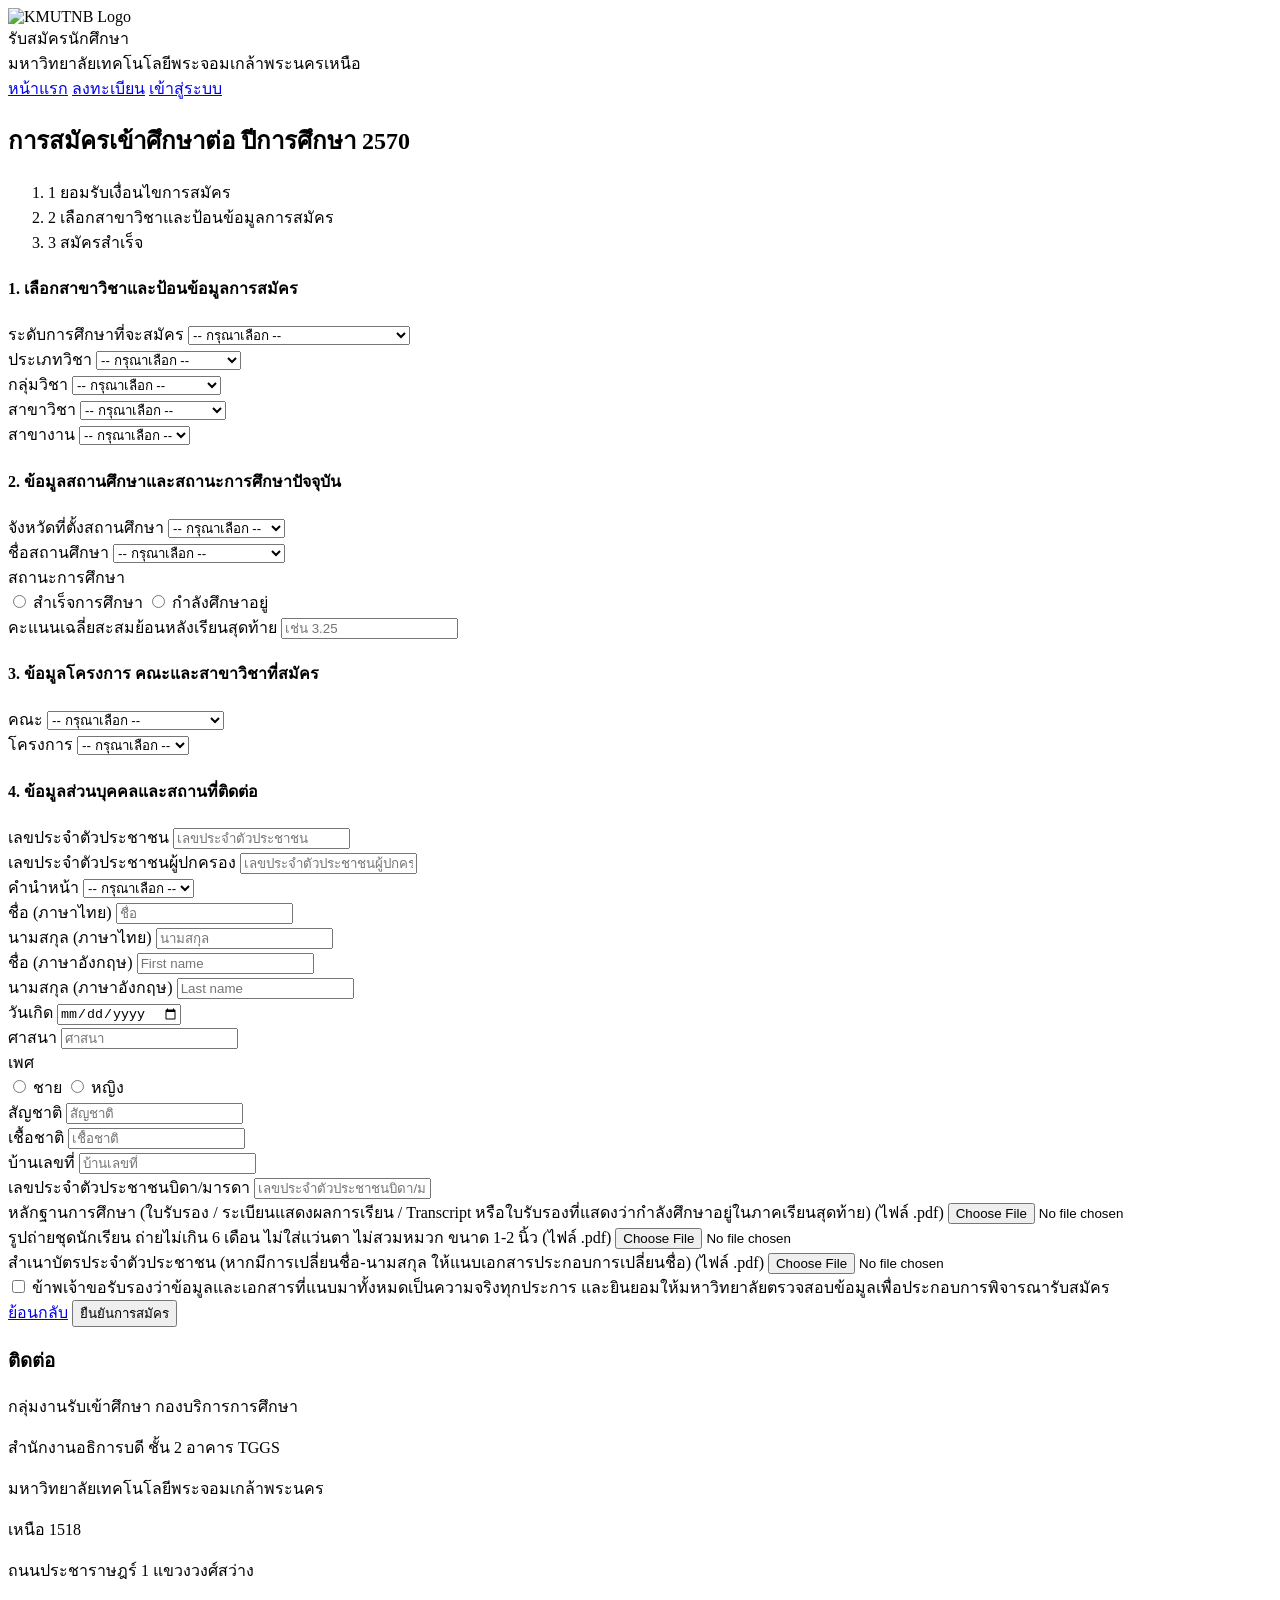
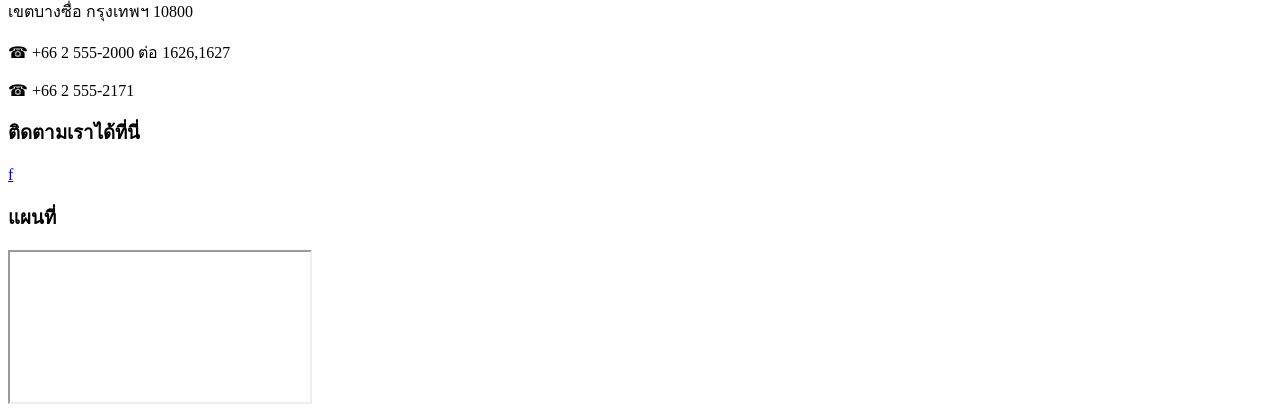
==== login3.html @ de1b0a83 "Add files via upload" ====
<!DOCTYPE html>
<html lang="th">
<head>
<meta charset="UTF-8">
<meta name="viewport" content="width=device-width, initial-scale=1.0">
<title>เข้าสู่ระบบ</title>
<link rel="stylesheet" href="css/style.css">
</head>
<body>

  <header class="header">
    <div class="header-top">
      <div class="logo">
        <img src="img/logo kmutnb final.png" alt="KMUTNB Logo">
      </div>
      <div class="university-text">
        <div class="thai-name">รับสมัครนักศึกษา</div>
        <div class="eng-name">มหาวิทยาลัยเทคโนโลยีพระจอมเกล้าพระนครเหนือ</div>
      </div>
    </div>

    <nav class="navbar">
      <div class="navbar-inner">
        <a href="index.html">หน้าแรก</a>
        <a href="apply.html">ลงทะเบียน</a>
        <a href="login.html">เข้าสู่ระบบ</a>
      </div>
    </nav>
  </header>

  <main class="main">
    <h2 class="page-title">การสมัครเข้าศึกษาต่อ ปีการศึกษา 2570</h2>

    <div class="wizard">
      <!-- Step sidebar -->
      <aside class="wizard-sidebar">
        <ol class="step-list">
          <li class="step-item step-item--done">
            <span class="step-circle">1</span>
            <span class="step-label">ยอมรับเงื่อนไขการสมัคร</span>
          </li>
          <li class="step-item step-item--done">
            <span class="step-circle">2</span>
            <span class="step-label">เลือกสาขาวิชาและป้อนข้อมูลการสมัคร</span>
          </li>
          <li class="step-item">
            <span class="step-circle">3</span>
            <span class="step-label">สมัครสำเร็จ</span>
          </li>
        </ol>
      </aside>

      <!-- Application form -->
      <section class="wizard-content">
        <form class="form-panel" onsubmit="window.location.href='login4.html'; return false;">

          <!-- 1. สาขาวิชา -->
          <div class="form-section">
            <h4 class="form-section-title">1. เลือกสาขาวิชาและป้อนข้อมูลการสมัคร</h4>

            <div class="form-group">
              <label for="edu-level">ระดับการศึกษาที่จะสมัคร</label>
              <select id="edu-level" name="edu-level">
                <option value="" selected>-- กรุณาเลือก --</option>
                <option>ประกาศนียบัตรวิชาชีพ (ปวช.)</option>
                <option>ประกาศนียบัตรวิชาชีพชั้นสูง (ปวส.)</option>
                <option>ปริญญาตรี</option>
              </select>
            </div>

            <div class="form-group">
              <label for="edu-type">ประเภทวิชา</label>
              <select id="edu-type" name="edu-type">
                <option value="" selected>-- กรุณาเลือก --</option>
                <option>อุตสาหกรรม</option>
                <option>บริหารธุรกิจ</option>
                <option>เทคโนโลยีสารสนเทศ</option>
              </select>
            </div>

            <div class="form-group">
              <label for="edu-group">กลุ่มวิชา</label>
              <select id="edu-group" name="edu-group">
                <option value="" selected>-- กรุณาเลือก --</option>
                <option>วิศวกรรมศาสตร์</option>
                <option>วิทยาศาสตร์ประยุกต์</option>
                <option>ครุศาสตร์อุตสาหกรรม</option>
              </select>
            </div>

            <div class="form-group">
              <label for="edu-major">สาขาวิชา</label>
              <select id="edu-major" name="edu-major">
                <option value="" selected>-- กรุณาเลือก --</option>
                <option>วิศวกรรมคอมพิวเตอร์</option>
                <option>วิศวกรรมไฟฟ้า</option>
                <option>วิศวกรรมเครื่องกล</option>
              </select>
            </div>

            <div class="form-group">
              <label for="edu-track">สาขางาน</label>
              <select id="edu-track" name="edu-track">
                <option value="" selected>-- กรุณาเลือก --</option>
                <option>ภาคปกติ</option>
                <option>ภาคสมทบ</option>
              </select>
            </div>
          </div>

          <!-- 2. สถานศึกษา -->
          <div class="form-section">
            <h4 class="form-section-title">2. ข้อมูลสถานศึกษาและสถานะการศึกษาปัจจุบัน</h4>

            <div class="form-group">
              <label for="school-province">จังหวัดที่ตั้งสถานศึกษา</label>
              <select id="school-province" name="school-province">
                <option value="" selected>-- กรุณาเลือก --</option>
                <option>กรุงเทพมหานคร</option>
                <option>นนทบุรี</option>
                <option>ปทุมธานี</option>
              </select>
            </div>

            <div class="form-group">
              <label for="school-name">ชื่อสถานศึกษา</label>
              <select id="school-name" name="school-name">
                <option value="" selected>-- กรุณาเลือก --</option>
                <option>โรงเรียน / วิทยาลัยเทคนิค</option>
              </select>
            </div>

            <div class="form-group">
              <label>สถานะการศึกษา</label>
              <div class="radio-inline">
                <label class="radio-label"><input type="radio" name="study-status"> สำเร็จการศึกษา</label>
                <label class="radio-label"><input type="radio" name="study-status"> กำลังศึกษาอยู่</label>
              </div>
            </div>

            <div class="form-group">
              <label for="gpa">คะแนนเฉลี่ยสะสมย้อนหลังเรียนสุดท้าย</label>
              <input type="text" id="gpa" name="gpa" placeholder="เช่น 3.25">
            </div>
          </div>

          <!-- 3. โครงการ -->
          <div class="form-section">
            <h4 class="form-section-title">3. ข้อมูลโครงการ คณะและสาขาวิชาที่สมัคร</h4>

            <div class="form-group">
              <label for="faculty">คณะ</label>
              <select id="faculty" name="faculty">
                <option value="" selected>-- กรุณาเลือก --</option>
                <option>คณะวิศวกรรมศาสตร์</option>
                <option>คณะวิทยาศาสตร์ประยุกต์</option>
                <option>คณะครุศาสตร์อุตสาหกรรม</option>
              </select>
            </div>

            <div class="form-group">
              <label for="program">โครงการ</label>
              <select id="program" name="program">
                <option value="" selected>-- กรุณาเลือก --</option>
                <option>โครงการรับตรง</option>
                <option>โควตาพื้นที่</option>
              </select>
            </div>
          </div>

          <!-- 4. ข้อมูลส่วนบุคคล -->
          <div class="form-section">
            <h4 class="form-section-title">4. ข้อมูลส่วนบุคคลและสถานที่ติดต่อ</h4>

            <div class="form-row-2">
              <div class="form-group">
                <label for="citizen-id2">เลขประจำตัวประชาชน</label>
                <input type="text" id="citizen-id2" name="citizen-id2" placeholder="เลขประจำตัวประชาชน">
              </div>
              <div class="form-group">
                <label for="guardian-id">เลขประจำตัวประชาชนผู้ปกครอง</label>
                <input type="text" id="guardian-id" name="guardian-id" placeholder="เลขประจำตัวประชาชนผู้ปกครอง">
              </div>
            </div>

            <div class="form-group">
              <label for="title-name">คำนำหน้า</label>
              <select id="title-name" name="title-name">
                <option value="" selected>-- กรุณาเลือก --</option>
                <option>นาย</option>
                <option>นาง</option>
                <option>นางสาว</option>
              </select>
            </div>

            <div class="form-row-2">
              <div class="form-group">
                <label for="firstname-th">ชื่อ (ภาษาไทย)</label>
                <input type="text" id="firstname-th" name="firstname-th" placeholder="ชื่อ">
              </div>
              <div class="form-group">
                <label for="lastname-th">นามสกุล (ภาษาไทย)</label>
                <input type="text" id="lastname-th" name="lastname-th" placeholder="นามสกุล">
              </div>
            </div>

            <div class="form-row-2">
              <div class="form-group">
                <label for="firstname-en">ชื่อ (ภาษาอังกฤษ)</label>
                <input type="text" id="firstname-en" name="firstname-en" placeholder="First name">
              </div>
              <div class="form-group">
                <label for="lastname-en">นามสกุล (ภาษาอังกฤษ)</label>
                <input type="text" id="lastname-en" name="lastname-en" placeholder="Last name">
              </div>
            </div>

            <div class="form-row-2">
              <div class="form-group">
                <label for="birthdate">วันเกิด</label>
                <input type="date" id="birthdate" name="birthdate">
              </div>
              <div class="form-group">
                <label for="religion">ศาสนา</label>
                <input type="text" id="religion" name="religion" placeholder="ศาสนา">
              </div>
            </div>

            <div class="form-row-2">
              <div class="form-group">
                <label>เพศ</label>
                <div class="radio-inline">
                  <label class="radio-label"><input type="radio" name="gender"> ชาย</label>
                  <label class="radio-label"><input type="radio" name="gender"> หญิง</label>
                </div>
              </div>
              <div class="form-group">
                <label for="nationality">สัญชาติ</label>
                <input type="text" id="nationality" name="nationality" placeholder="สัญชาติ">
              </div>
            </div>

            <div class="form-row-2">
              <div class="form-group">
                <label for="ethnicity">เชื้อชาติ</label>
                <input type="text" id="ethnicity" name="ethnicity" placeholder="เชื้อชาติ">
              </div>
              <div class="form-group">
                <label for="house-no">บ้านเลขที่</label>
                <input type="text" id="house-no" name="house-no" placeholder="บ้านเลขที่">
              </div>
            </div>

            <div class="form-group">
              <label for="parent-id">เลขประจำตัวประชาชนบิดา/มารดา</label>
              <input type="text" id="parent-id" name="parent-id" placeholder="เลขประจำตัวประชาชนบิดา/มารดา">
            </div>

            <div class="form-group">
              <label for="doc-transcript">หลักฐานการศึกษา (ใบรับรอง / ระเบียนแสดงผลการเรียน / Transcript หรือใบรับรองที่แสดงว่ากำลังศึกษาอยู่ในภาคเรียนสุดท้าย) (ไฟล์ .pdf)</label>
              <input type="file" id="doc-transcript" name="doc-transcript" accept=".pdf">
            </div>

            <div class="form-group">
              <label for="doc-photo">รูปถ่ายชุดนักเรียน ถ่ายไม่เกิน 6 เดือน ไม่ใส่แว่นตา ไม่สวมหมวก ขนาด 1-2 นิ้ว (ไฟล์ .pdf)</label>
              <input type="file" id="doc-photo" name="doc-photo" accept=".pdf">
            </div>

            <div class="form-group">
              <label for="doc-idcard">สำเนาบัตรประจำตัวประชาชน (หากมีการเปลี่ยนชื่อ-นามสกุล ให้แนบเอกสารประกอบการเปลี่ยนชื่อ) (ไฟล์ .pdf)</label>
              <input type="file" id="doc-idcard" name="doc-idcard" accept=".pdf">
            </div>

            <div class="form-group">
              <label class="checkbox-label checkbox-label--dark">
                <input type="checkbox" name="confirm-truth">
                ข้าพเจ้าขอรับรองว่าข้อมูลและเอกสารที่แนบมาทั้งหมดเป็นความจริงทุกประการ
                และยินยอมให้มหาวิทยาลัยตรวจสอบข้อมูลเพื่อประกอบการพิจารณารับสมัคร
              </label>
            </div>
          </div>

          <div class="form-footer">
            <a href="login2.html" class="btn-outline">ย้อนกลับ</a>
            <button type="submit" class="btn-primary">ยืนยันการสมัคร</button>
          </div>
        </form>
      </section>
    </div>
  </main>

  <footer class="footer">
    <div class="footer-container">
      <div class="footer-contact">
        <h3>ติดต่อ</h3>
        <p>กลุ่มงานรับเข้าศึกษา กองบริการการศึกษา</p>
        <p>สำนักงานอธิการบดี ชั้น 2 อาคาร TGGS</p>
        <p>มหาวิทยาลัยเทคโนโลยีพระจอมเกล้าพระนคร</p>
        <p>เหนือ 1518</p>
        <p>ถนนประชาราษฎร์ 1 แขวงวงศ์สว่าง</p>
        <p>เขตบางซื่อ กรุงเทพฯ 10800</p>
        <p class="phone">☎ +66 2 555-2000 ต่อ 1626,1627</p>
        <p class="phone">☎ +66 2 555-2171</p>
      </div>

      <div class="footer-social">
        <h3>ติดตามเราได้ที่นี่</h3>
        <a href="https://www.facebook.com/admission.kmutnb#" class="facebook-icon">f</a>
      </div>

      <div class="footer-map">
        <h3>แผนที่</h3>
        <iframe src="https://www.google.com/maps/embed?pb=!1m18!1m12!1m3!1d991828.8006073144!2d99.29480537812503!3d13.819137000000016!2m3!1f0!2f0!3f0!3m2!1i1024!2i768!4f13.1!3m3!1m2!1s0x30e29b877800c9af%3A0xd754c571fc7177b!2z4Lih4Lir4Liy4Lin4Li04LiX4Lii4Liy4Lil4Lix4Lii4LmA4LiX4LiE4LmC4LiZ4LmC4Lil4Lii4Li14Lie4Lij4Liw4LiI4Lit4Lih4LmA4LiB4Lil4LmJ4Liy4Lie4Lij4Liw4LiZ4LiE4Lij4LmA4Lir4LiZ4Li34Lit!5e0!3m2!1sth!2sth!4v1788426462247!5m2!1sth!2sth"
          loading="lazy" referrerpolicy="strict-origin-when-cross-origin"></iframe>
      </div>
    </div>
  </footer>
</body>
</html>
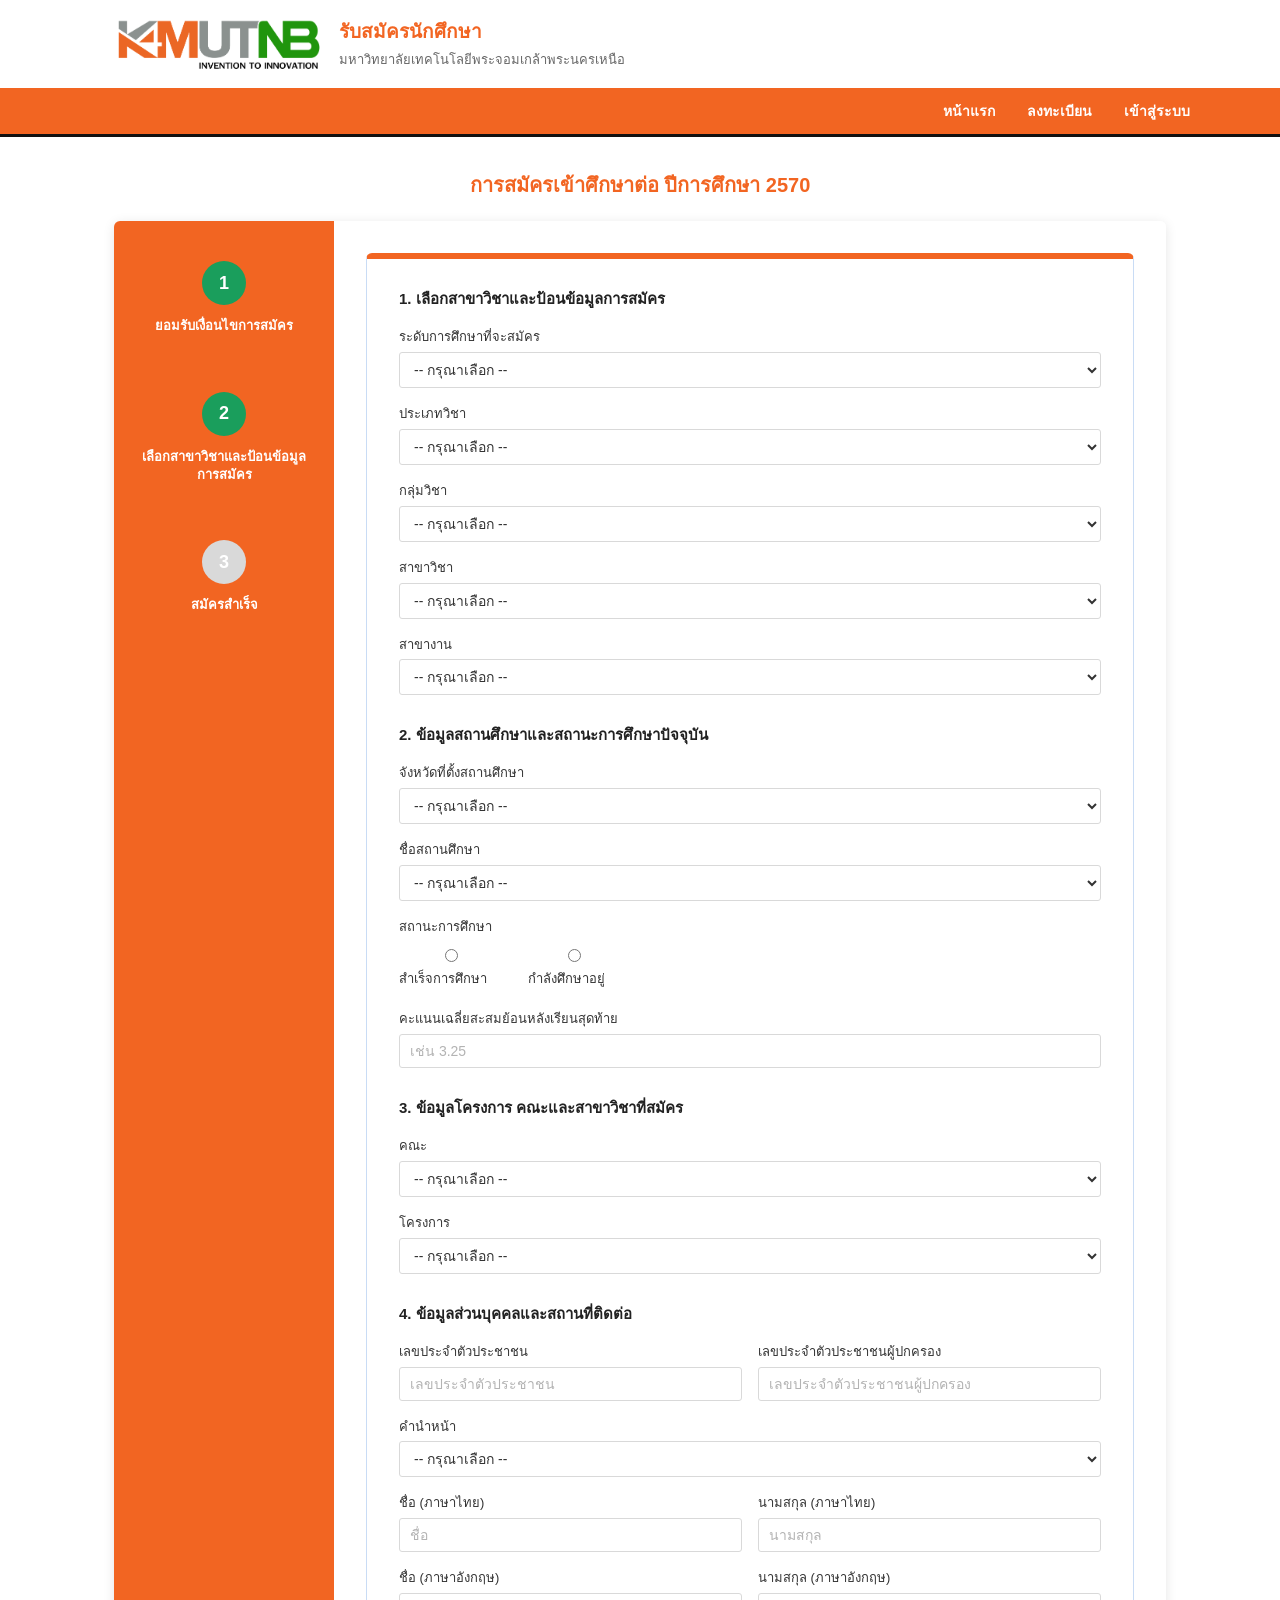
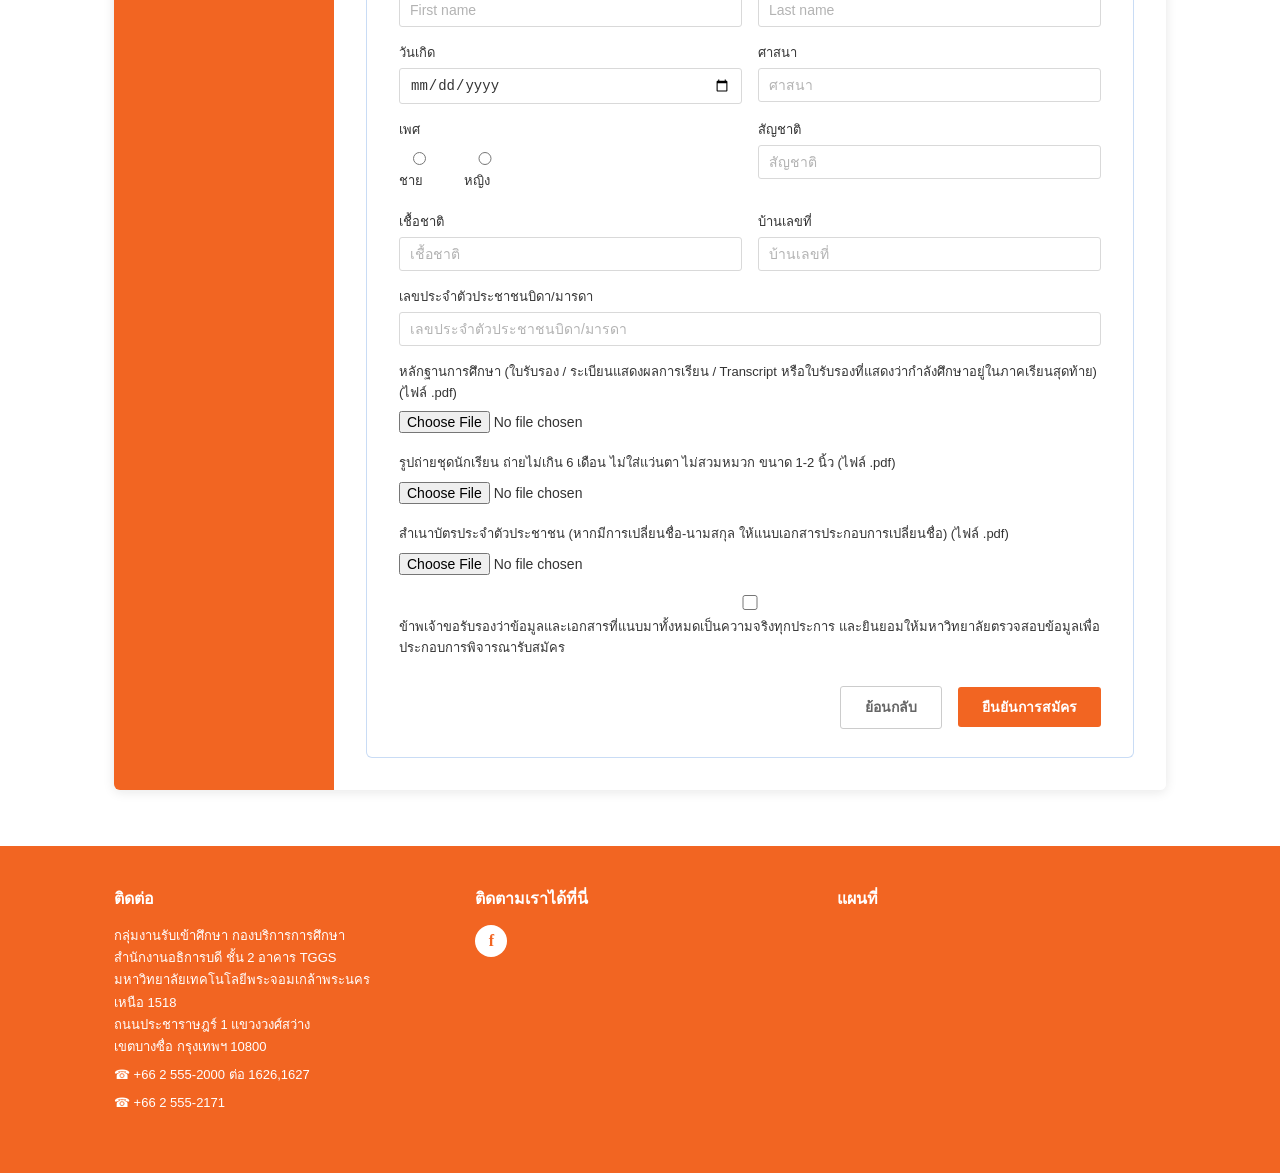
==== commit 3db3e789: "Add files via upload" ====
--- a/login3.html
+++ b/login3.html
@@ -1,11 +1,13 @@
 <!DOCTYPE html>
 <html lang="th">
+
 <head>
-<meta charset="UTF-8">
-<meta name="viewport" content="width=device-width, initial-scale=1.0">
-<title>เข้าสู่ระบบ</title>
-<link rel="stylesheet" href="css/style.css">
+  <meta charset="UTF-8">
+  <meta name="viewport" content="width=device-width, initial-scale=1.0">
+  <title>เข้าสู่ระบบ</title>
+  <link rel="stylesheet" href="css/style.css">
 </head>
+
 <body>
 
   <header class="header">
@@ -257,25 +259,30 @@
             </div>
 
             <div class="form-group">
-              <label for="doc-transcript">หลักฐานการศึกษา (ใบรับรอง / ระเบียนแสดงผลการเรียน / Transcript หรือใบรับรองที่แสดงว่ากำลังศึกษาอยู่ในภาคเรียนสุดท้าย) (ไฟล์ .pdf)</label>
+              <label for="doc-transcript">หลักฐานการศึกษา (ใบรับรอง / ระเบียนแสดงผลการเรียน / Transcript
+                หรือใบรับรองที่แสดงว่ากำลังศึกษาอยู่ในภาคเรียนสุดท้าย) (ไฟล์ .pdf)</label>
               <input type="file" id="doc-transcript" name="doc-transcript" accept=".pdf">
             </div>
 
             <div class="form-group">
-              <label for="doc-photo">รูปถ่ายชุดนักเรียน ถ่ายไม่เกิน 6 เดือน ไม่ใส่แว่นตา ไม่สวมหมวก ขนาด 1-2 นิ้ว (ไฟล์ .pdf)</label>
+              <label for="doc-photo">รูปถ่ายชุดนักเรียน ถ่ายไม่เกิน 6 เดือน ไม่ใส่แว่นตา ไม่สวมหมวก ขนาด 1-2 นิ้ว (ไฟล์
+                .pdf)</label>
               <input type="file" id="doc-photo" name="doc-photo" accept=".pdf">
             </div>
 
             <div class="form-group">
-              <label for="doc-idcard">สำเนาบัตรประจำตัวประชาชน (หากมีการเปลี่ยนชื่อ-นามสกุล ให้แนบเอกสารประกอบการเปลี่ยนชื่อ) (ไฟล์ .pdf)</label>
+              <label for="doc-idcard">สำเนาบัตรประจำตัวประชาชน (หากมีการเปลี่ยนชื่อ-นามสกุล
+                ให้แนบเอกสารประกอบการเปลี่ยนชื่อ) (ไฟล์ .pdf)</label>
               <input type="file" id="doc-idcard" name="doc-idcard" accept=".pdf">
             </div>
 
             <div class="form-group">
               <label class="checkbox-label checkbox-label--dark">
                 <input type="checkbox" name="confirm-truth">
-                ข้าพเจ้าขอรับรองว่าข้อมูลและเอกสารที่แนบมาทั้งหมดเป็นความจริงทุกประการ
-                และยินยอมให้มหาวิทยาลัยตรวจสอบข้อมูลเพื่อประกอบการพิจารณารับสมัคร
+                <span>
+                  ข้าพเจ้าขอรับรองว่าข้อมูลและเอกสารที่แนบมาทั้งหมดเป็นความจริงทุกประการ
+                  และยินยอมให้มหาวิทยาลัยตรวจสอบข้อมูลเพื่อประกอบการพิจารณารับสมัคร
+                </span>
               </label>
             </div>
           </div>
@@ -310,10 +317,12 @@
 
       <div class="footer-map">
         <h3>แผนที่</h3>
-        <iframe src="https://www.google.com/maps/embed?pb=!1m18!1m12!1m3!1d991828.8006073144!2d99.29480537812503!3d13.819137000000016!2m3!1f0!2f0!3f0!3m2!1i1024!2i768!4f13.1!3m3!1m2!1s0x30e29b877800c9af%3A0xd754c571fc7177b!2z4Lih4Lir4Liy4Lin4Li04LiX4Lii4Liy4Lil4Lix4Lii4LmA4LiX4LiE4LmC4LiZ4LmC4Lil4Lii4Li14Lie4Lij4Liw4LiI4Lit4Lih4LmA4LiB4Lil4LmJ4Liy4Lie4Lij4Liw4LiZ4LiE4Lij4LmA4Lir4LiZ4Li34Lit!5e0!3m2!1sth!2sth!4v1788426462247!5m2!1sth!2sth"
+        <iframe
+          src="https://www.google.com/maps/embed?pb=!1m18!1m12!1m3!1d991828.8006073144!2d99.29480537812503!3d13.819137000000016!2m3!1f0!2f0!3f0!3m2!1i1024!2i768!4f13.1!3m3!1m2!1s0x30e29b877800c9af%3A0xd754c571fc7177b!2z4Lih4Lir4Liy4Lin4Li04LiX4Lii4Liy4Lil4Lix4Lii4LmA4LiX4LiE4LmC4LiZ4LmC4Lil4Lii4Li14Lie4Lij4Liw4LiI4Lit4Lih4LmA4LiB4Lil4LmJ4Liy4Lie4Lij4Liw4LiZ4LiE4Lij4LmA4Lir4LiZ4Li34Lit!5e0!3m2!1sth!2sth!4v1788426462247!5m2!1sth!2sth"
           loading="lazy" referrerpolicy="strict-origin-when-cross-origin"></iframe>
       </div>
     </div>
   </footer>
 </body>
+
 </html>
--- a/css/style.css
+++ b/css/style.css
@@ -0,0 +1,740 @@
+/* ---------- Reset & base ---------- */
+* {
+  box-sizing: border-box;
+  margin: 0;
+  padding: 0;
+}
+
+body {
+  font-family: "Sarabun", "Segoe UI", Tahoma, sans-serif;
+  color: #333333;
+  background-color: #ffffff;
+  line-height: 1.6;
+}
+
+a {
+  text-decoration: none;
+  color: inherit;
+}
+
+ul {
+  list-style: disc;
+  padding-left: 22px;
+}
+
+img {
+  max-width: 100%;
+  display: block;
+}
+
+/* ---------- Header ---------- */
+.header {
+  background-color: #ffffff;
+  border-bottom: 3px solid #111111;
+}
+
+.header-top {
+  max-width: 1100px;
+  margin: 0 auto;
+  padding: 16px 24px;
+  display: flex;
+  align-items: center;
+  gap: 16px;
+}
+
+.logo img {
+  height: 56px;
+  width: auto;
+}
+
+.university-text {
+  display: flex;
+  flex-direction: column;
+  gap: 2px;
+}
+
+.thai-name {
+  font-size: 19px;
+  font-weight: 700;
+  color: #f26522;
+}
+
+.eng-name {
+  font-size: 13px;
+  color: #666666;
+}
+
+/* thin accent divider used on the homepage, sits flush above the navbar */
+.orange-line {
+  height: 4px;
+  background-color: #d9531e;
+}
+
+/* ---------- Navbar ---------- */
+.navbar {
+  background-color: #f26522;
+  padding: 12px 24px;
+}
+
+.navbar,
+.navbar-inner {
+  display: flex;
+  align-items: center;
+  justify-content: flex-end;
+  gap: 32px;
+}
+
+.navbar-inner {
+  max-width: 1100px;
+  width: 100%;
+  margin: 0 auto;
+}
+
+.navbar a {
+  color: #ffffff;
+  font-size: 14px;
+  font-weight: 600;
+}
+
+.navbar a:hover {
+  text-decoration: underline;
+}
+
+/* ---------- Main (shared) ---------- */
+.main {
+  max-width: 1100px;
+  margin: 0 auto;
+  padding: 32px 24px 56px;
+}
+
+.page-title {
+  color: #f26522;
+  font-size: 20px;
+  font-weight: 700;
+  text-align: center;
+  margin-bottom: 20px;
+}
+
+/* ---------- Homepage sections ---------- */
+.hero-banner {
+  width: 100%;
+  height: auto;
+  border-radius: 6px;
+  margin-bottom: 32px;
+}
+
+.section {
+  margin-bottom: 40px;
+}
+
+.section h2 {
+  color: #f26522;
+  font-size: 20px;
+  font-weight: 700;
+  text-align: center;
+  margin-bottom: 20px;
+}
+
+.video {
+  max-width: 900px;
+  margin: 0 auto;
+  border-radius: 6px;
+  overflow: hidden;
+  box-shadow: 0 2px 12px rgba(17, 17, 17, 0.12);
+}
+
+.video iframe {
+  width: 100%;
+  height: 460px;
+  border: 0;
+  display: block;
+}
+
+.timeline-img {
+  max-width: 90%;
+  margin: 0 auto;
+  border-radius: 6px;
+  box-shadow: 0 2px 12px rgba(17, 17, 17, 0.08);
+}
+
+/* ---------- Info card (apply page) ---------- */
+.info-card {
+  background-color: #ffffff;
+  border: 1px solid #eee0d6;
+  border-radius: 6px;
+  box-shadow: 0 2px 10px rgba(17, 17, 17, 0.06);
+  padding: 24px 28px;
+  margin-bottom: 24px;
+  border-top: 4px solid #f26522;
+}
+
+.intro {
+  font-size: 14px;
+  color: #444444;
+  margin-bottom: 20px;
+}
+
+.info-block {
+  padding-left: 14px;
+  border-left: 3px solid #f9c9a6;
+  margin-bottom: 16px;
+}
+
+.info-block:last-child {
+  margin-bottom: 0;
+}
+
+.info-block--warning {
+  border-left-color: #f26522;
+}
+
+.section-label {
+  font-size: 14px;
+  font-weight: 700;
+  color: #222222;
+  margin-bottom: 6px;
+}
+
+.info-list {
+  font-size: 14px;
+  color: #444444;
+}
+
+.info-list li {
+  margin-bottom: 2px;
+}
+
+/* ---------- Success card (apply2 page) ---------- */
+.success-card {
+  background-color: #ffffff;
+  border: 1px solid #eee0d6;
+  border-radius: 6px;
+  box-shadow: 0 2px 10px rgba(17, 17, 17, 0.06);
+  border-top: 4px solid #f26522;
+  padding: 48px 32px;
+  text-align: center;
+}
+
+.success-greeting {
+  font-size: 16px;
+  color: #222222;
+  margin-bottom: 10px;
+}
+
+.success-status {
+  font-size: 14px;
+  font-weight: 700;
+  color: #1a9e5c;
+  margin-bottom: 28px;
+}
+
+.success-actions {
+  display: flex;
+  justify-content: flex-end;
+}
+
+/* ---------- Form card (apply page) ---------- */
+.form-card {
+  background-color: #f26522;
+  border-radius: 6px;
+  padding: 40px;
+}
+
+.form-card form {
+  max-width: 340px;
+  margin: 0 auto;
+}
+
+.form-group {
+  margin-bottom: 16px;
+}
+
+.form-group label {
+  display: block;
+  font-size: 13px;
+  color: #ffffff;
+  margin-bottom: 4px;
+}
+
+.form-group input[type="text"],
+.form-group input[type="password"],
+.form-group input[type="email"] {
+  width: 100%;
+  padding: 8px 10px;
+  border: 1px solid #d9d9d9;
+  border-radius: 3px;
+  font-size: 14px;
+  background-color: #ffffff;
+  color: #333333;
+}
+
+.form-group input::placeholder {
+  color: #b3b3b3;
+}
+
+.form-footer {
+  display: flex;
+  align-items: center;
+  justify-content: space-between;
+  margin-top: 24px;
+}
+
+.form-footer--end {
+  justify-content: flex-end;
+}
+
+/* ---------- Wizard (login2 page) ---------- */
+.wizard {
+  display: flex;
+  align-items: stretch;
+  border-radius: 6px;
+  overflow: hidden;
+  box-shadow: 0 2px 12px rgba(17, 17, 17, 0.1);
+}
+
+.wizard-sidebar {
+  flex: 0 0 220px;
+  background-color: #f26522;
+  padding: 40px 20px;
+}
+
+.step-list {
+  list-style: none;
+  padding: 0;
+  display: flex;
+  flex-direction: column;
+  gap: 56px;
+}
+
+.step-item {
+  display: flex;
+  flex-direction: column;
+  align-items: center;
+  text-align: center;
+  gap: 12px;
+}
+
+.step-circle {
+  width: 44px;
+  height: 44px;
+  border-radius: 50%;
+  background-color: #d9d9d9;
+  color: #ffffff;
+  display: flex;
+  align-items: center;
+  justify-content: center;
+  font-size: 18px;
+  font-weight: 700;
+}
+
+.step-item--done .step-circle {
+  background-color: #1a9e5c;
+}
+
+.step-item--active .step-circle {
+  background-color: #ffffff;
+  color: #f26522;
+}
+
+.step-label {
+  color: #ffffff;
+  font-size: 13px;
+  font-weight: 600;
+  line-height: 1.4;
+}
+
+.wizard-content {
+  flex: 1;
+  background-color: #ffffff;
+  padding: 32px;
+}
+
+.terms-box {
+  border: 1px solid #f7b78c;
+  border-radius: 6px;
+  padding: 24px 32px;
+}
+
+.terms-title {
+  color: #f26522;
+  font-size: 16px;
+  font-weight: 700;
+  text-align: center;
+  margin-bottom: 18px;
+  line-height: 1.5;
+}
+
+.terms-lead {
+  font-size: 14px;
+  color: #444444;
+  margin-bottom: 16px;
+}
+
+.terms-list {
+  padding-left: 20px;
+  margin-bottom: 16px;
+}
+
+.terms-list li {
+  font-size: 14px;
+  color: #333333;
+  margin-bottom: 12px;
+}
+
+.terms-list a {
+  color: #1a56db;
+  text-decoration: underline;
+}
+
+.terms-footnote {
+  font-size: 13px;
+  font-weight: 700;
+  color: #f26522;
+  margin-bottom: 20px;
+}
+
+.terms-actions {
+  display: flex;
+  justify-content: flex-end;
+}
+
+@media (max-width: 720px) {
+  .wizard {
+    flex-direction: column;
+  }
+
+  .wizard-sidebar {
+    flex: none;
+    padding: 24px 20px;
+  }
+
+  .step-list {
+    flex-direction: row;
+    justify-content: space-between;
+    gap: 12px;
+  }
+
+  .step-label {
+    display: none;
+  }
+
+  .wizard-content {
+    padding: 20px;
+  }
+
+  .terms-box {
+    padding: 20px;
+  }
+}
+
+.checkbox-label {
+  display: flex;
+  align-items: center;
+  gap: 6px;
+  font-size: 13px;
+  color: #ffffff;
+}
+
+.checkbox-label input[type="checkbox"] {
+  width: 15px;
+  height: 15px;
+}
+
+.btn-submit {
+  background-color: #ffffff;
+  color: #f26522;
+  border: none;
+  border-radius: 3px;
+  padding: 9px 22px;
+  font-size: 14px;
+  font-weight: 700;
+  cursor: pointer;
+  transition: background-color 0.15s ease;
+}
+
+.btn-submit:hover {
+  background-color: #f4f4f4;
+}
+
+/* used on white/light backgrounds, e.g. the success card */
+.btn-primary {
+  display: inline-block;
+  background-color: #f26522;
+  color: #ffffff;
+  border: none;
+  border-radius: 3px;
+  padding: 9px 24px;
+  font-size: 14px;
+  font-weight: 700;
+  cursor: pointer;
+  transition: background-color 0.15s ease;
+}
+
+.btn-primary:hover {
+  background-color: #d9531e;
+}
+
+.btn-outline {
+  display: inline-block;
+  background-color: #ffffff;
+  color: #666666;
+  border: 1px solid #cccccc;
+  border-radius: 3px;
+  padding: 9px 24px;
+  font-size: 14px;
+  font-weight: 700;
+  cursor: pointer;
+  transition: background-color 0.15s ease;
+}
+
+.btn-outline:hover {
+  background-color: #f4f4f4;
+}
+
+/* ---------- Application form panel (login3 page) ---------- */
+.form-panel {
+  background-color: #ffffff;
+  border: 1px solid #c9dcf5;
+  border-top: 6px solid #f26522;
+  border-radius: 6px;
+  padding: 28px 32px;
+}
+
+.form-section {
+  margin-bottom: 28px;
+}
+
+.form-section:last-of-type {
+  margin-bottom: 20px;
+}
+
+.form-section-title {
+  font-size: 15px;
+  font-weight: 700;
+  color: #222222;
+  margin-bottom: 16px;
+}
+
+.form-panel .form-group label {
+  color: #333333;
+}
+
+.form-panel .form-group input,
+.form-panel .form-group select {
+  width: 100%;
+  padding: 8px 10px;
+  border: 1px solid #d9d9d9;
+  border-radius: 3px;
+  font-size: 14px;
+  background-color: #ffffff;
+  color: #333333;
+}
+
+.form-panel .form-group input[type="file"] {
+  padding: 4px 0;
+  border: none;
+}
+
+.form-row-2 {
+  display: grid;
+  grid-template-columns: 1fr 1fr;
+  gap: 16px;
+}
+
+.radio-inline {
+  display: flex;
+  gap: 24px;
+  padding-top: 6px;
+}
+
+.radio-label {
+  display: flex;
+  align-items: center;
+  gap: 6px;
+  font-size: 14px;
+  color: #333333;
+}
+
+.checkbox-label--dark {
+  align-items: flex-start;
+  color: #333333;
+  font-size: 13px;
+  line-height: 1.6;
+}
+
+.form-panel .form-footer {
+  justify-content: flex-end;
+  gap: 16px;
+  margin-top: 8px;
+}
+
+/* ---------- Wizard success card (login4 page) ---------- */
+.success-card--wizard {
+  border: none;
+  box-shadow: none;
+  padding: 56px 32px;
+}
+
+.success-icon {
+  width: 64px;
+  height: 64px;
+  margin: 0 auto 16px;
+  border-radius: 50%;
+  background-color: #1a9e5c;
+  color: #ffffff;
+  font-size: 32px;
+  display: flex;
+  align-items: center;
+  justify-content: center;
+}
+
+.success-status--big {
+  font-size: 20px;
+  margin-bottom: 8px;
+}
+
+.success-card--wizard .success-greeting {
+  color: #555555;
+  margin-bottom: 24px;
+}
+
+.application-ref {
+  display: inline-flex;
+  flex-direction: column;
+  gap: 4px;
+  background-color: #fef4ee;
+  border: 1px dashed #f7b78c;
+  border-radius: 6px;
+  padding: 14px 32px;
+  margin-bottom: 24px;
+}
+
+.application-ref-label {
+  font-size: 12px;
+  color: #888888;
+}
+
+.application-ref-number {
+  font-size: 18px;
+  font-weight: 700;
+  color: #f26522;
+  letter-spacing: 0.5px;
+}
+
+.success-note {
+  font-size: 13px;
+  color: #666666;
+  max-width: 520px;
+  margin: 0 auto 28px;
+}
+
+.success-actions--center {
+  justify-content: center;
+  gap: 16px;
+}
+
+@media (max-width: 640px) {
+  .form-row-2 {
+    grid-template-columns: 1fr;
+  }
+}
+
+.btn-submit:focus-visible,
+.form-group input:focus-visible,
+.checkbox-label input:focus-visible {
+  outline: 2px solid #111111;
+  outline-offset: 2px;
+}
+
+/* ---------- Footer (shared) ---------- */
+.footer {
+  background-color: #f26522;
+  color: #ffffff;
+  padding: 40px 0;
+}
+
+.footer-container {
+  max-width: 1100px;
+  margin: 0 auto;
+  padding: 0 24px;
+  display: flex;
+  flex-wrap: wrap;
+  gap: 32px;
+  justify-content: space-between;
+}
+
+.footer-contact,
+.footer-social,
+.footer-map {
+  flex: 1 1 260px;
+}
+
+.footer h3 {
+  font-size: 16px;
+  font-weight: 700;
+  margin-bottom: 14px;
+}
+
+.footer p {
+  font-size: 13px;
+  line-height: 1.7;
+}
+
+.phone {
+  margin-top: 6px;
+}
+
+.facebook-icon {
+  display: inline-flex;
+  align-items: center;
+  justify-content: center;
+  width: 32px;
+  height: 32px;
+  background-color: #ffffff;
+  color: #f26522;
+  border-radius: 50%;
+  font-weight: 700;
+  font-family: Georgia, serif;
+}
+
+.footer-map iframe {
+  width: 100%;
+  max-width: 320px;
+  height: 200px;
+  border: 0;
+  border-radius: 4px;
+}
+
+/* ---------- Responsive ---------- */
+@media (max-width: 640px) {
+  .header-top {
+    flex-direction: column;
+    text-align: center;
+    gap: 8px;
+  }
+
+  .navbar,
+  .navbar-inner {
+    justify-content: center;
+    gap: 20px;
+    flex-wrap: wrap;
+  }
+
+  .form-card {
+    padding: 24px 20px;
+  }
+
+  .form-footer {
+    flex-direction: column;
+    gap: 16px;
+    align-items: flex-start;
+  }
+
+  .video iframe {
+    height: 220px;
+  }
+
+  .footer-map iframe {
+    max-width: 100%;
+  }
+}
